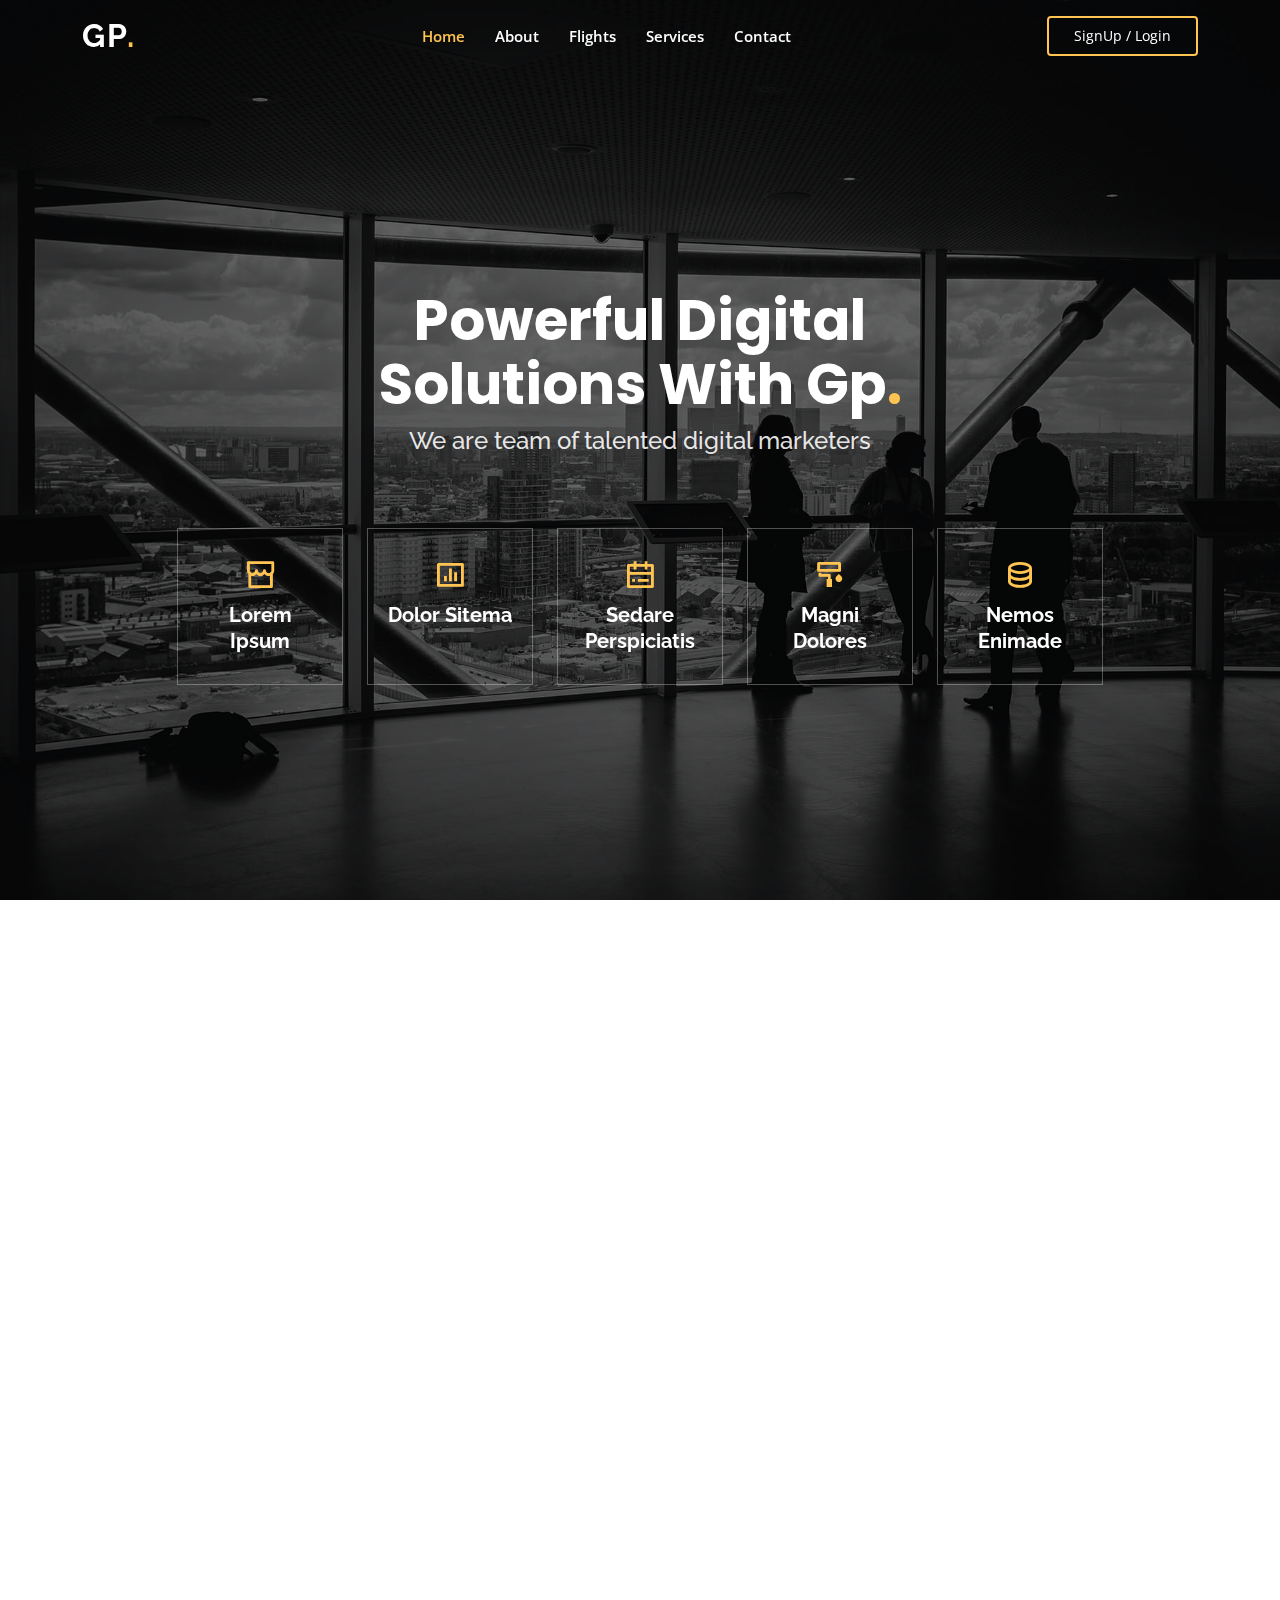
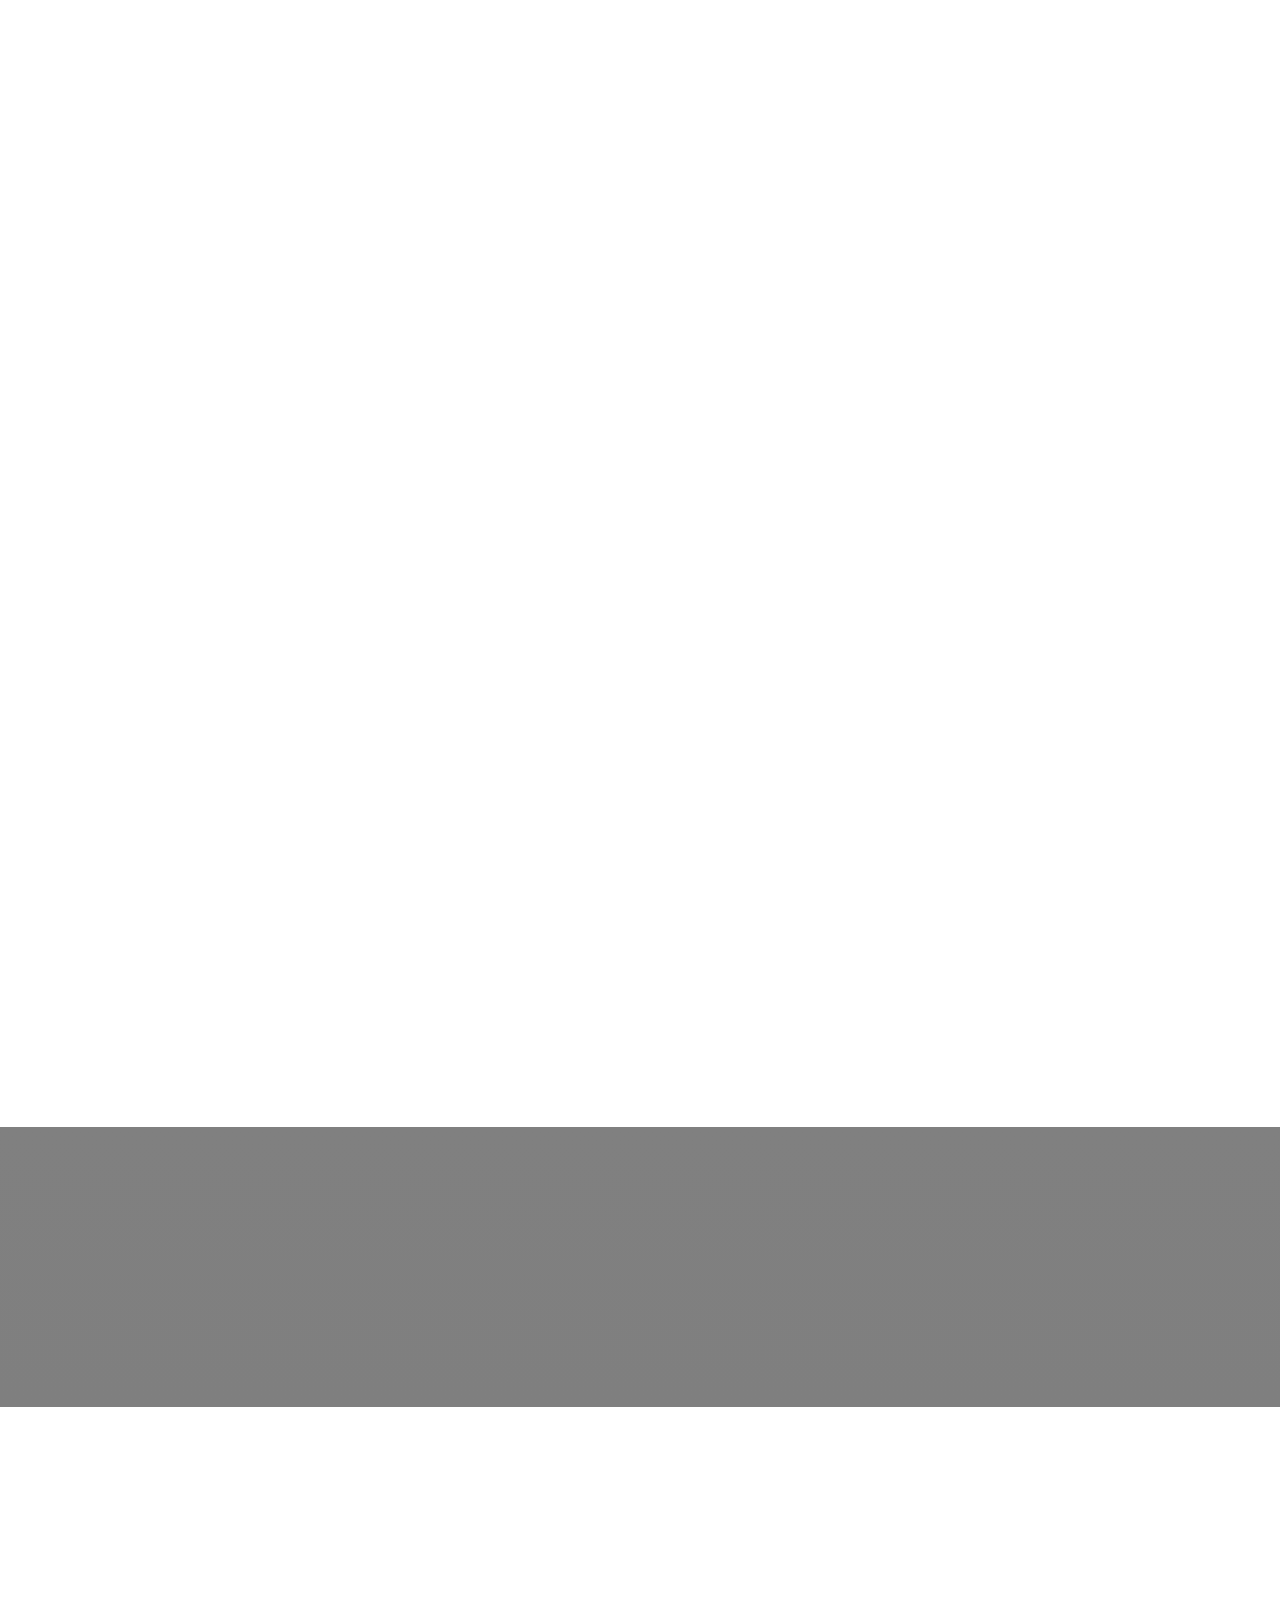
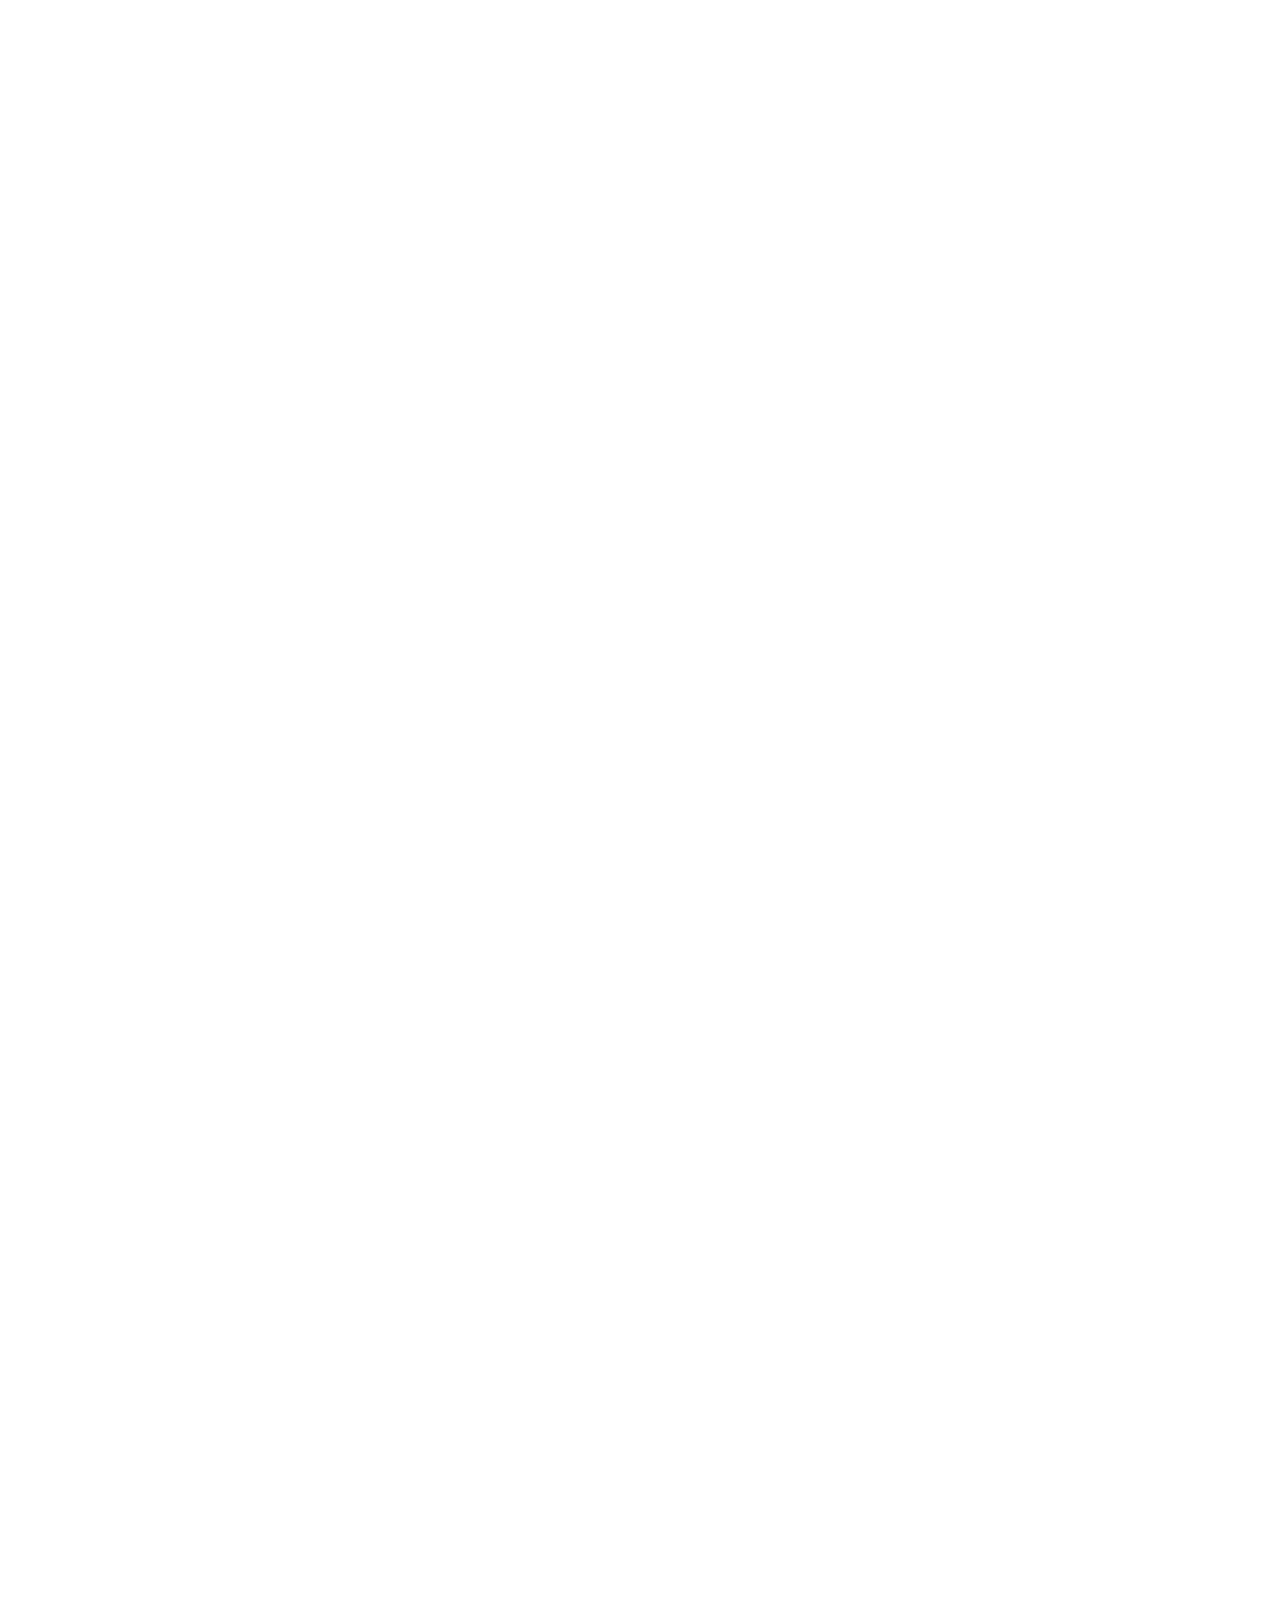
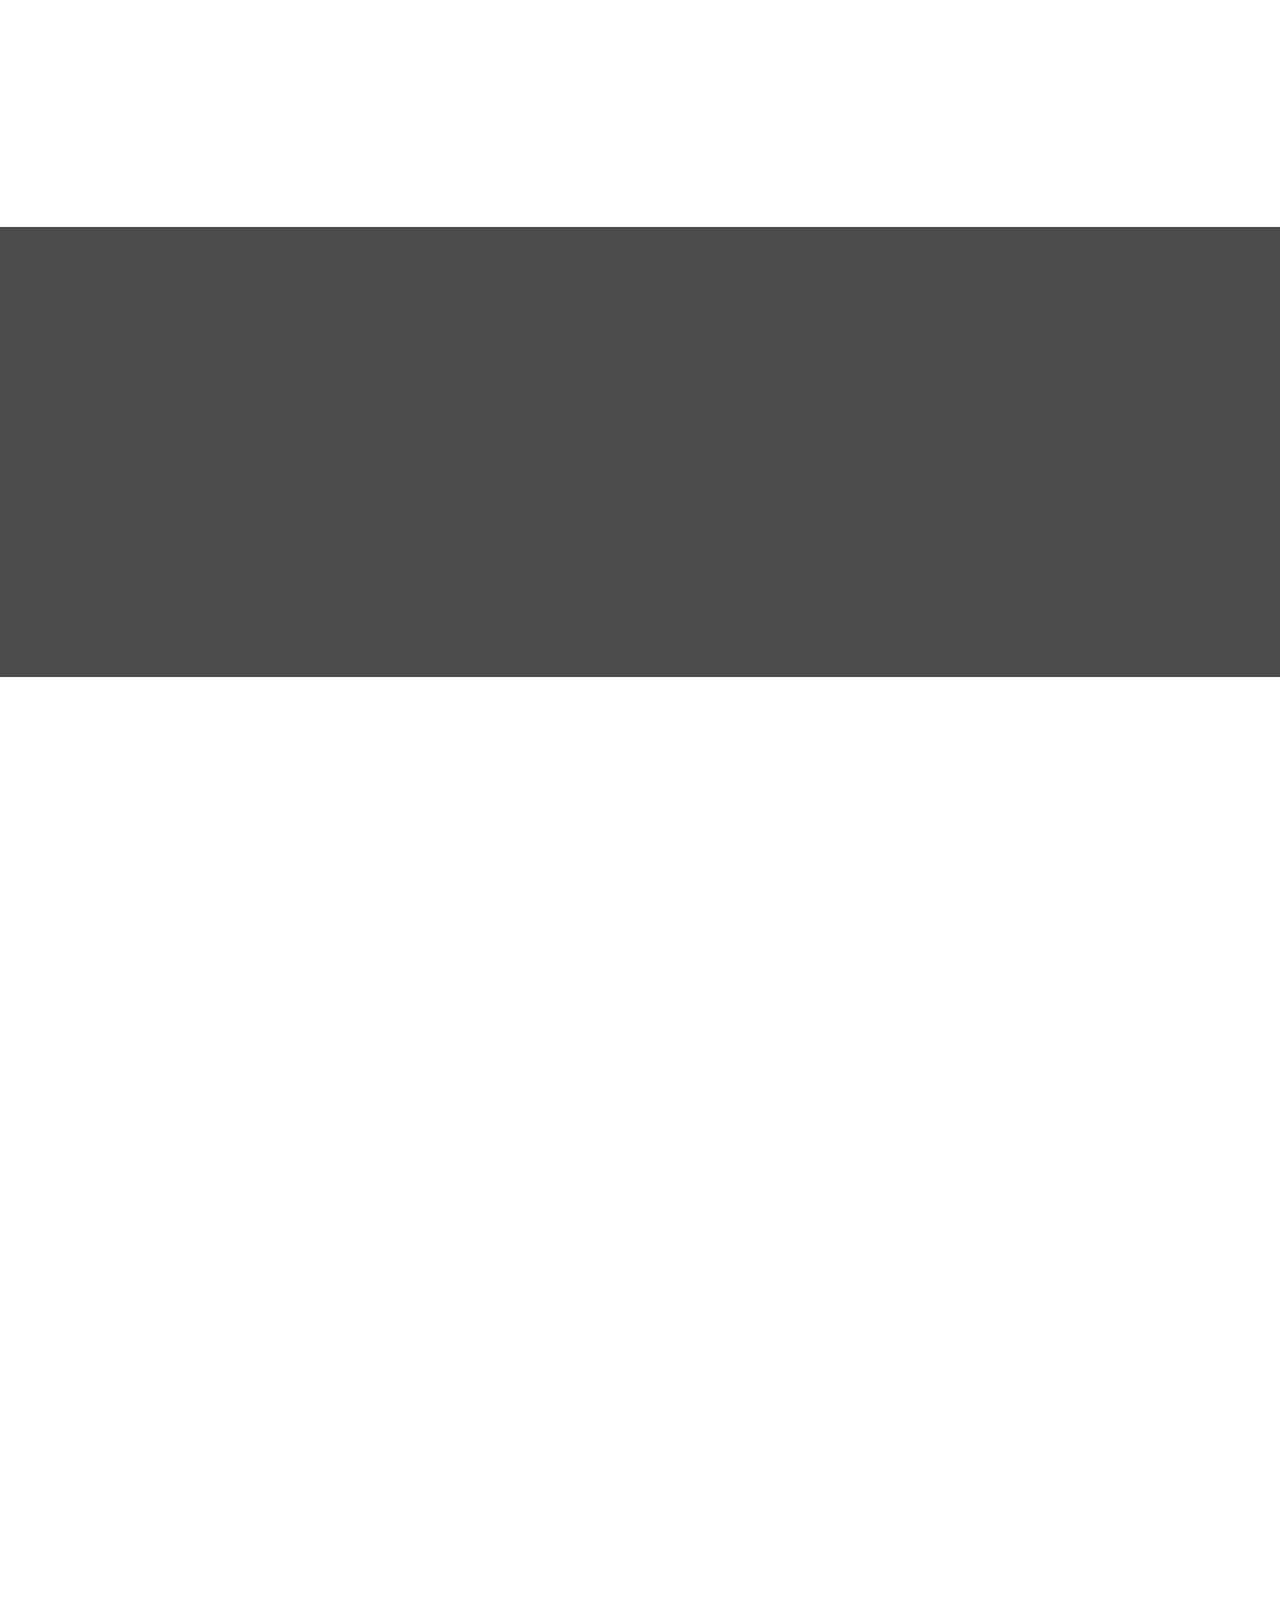
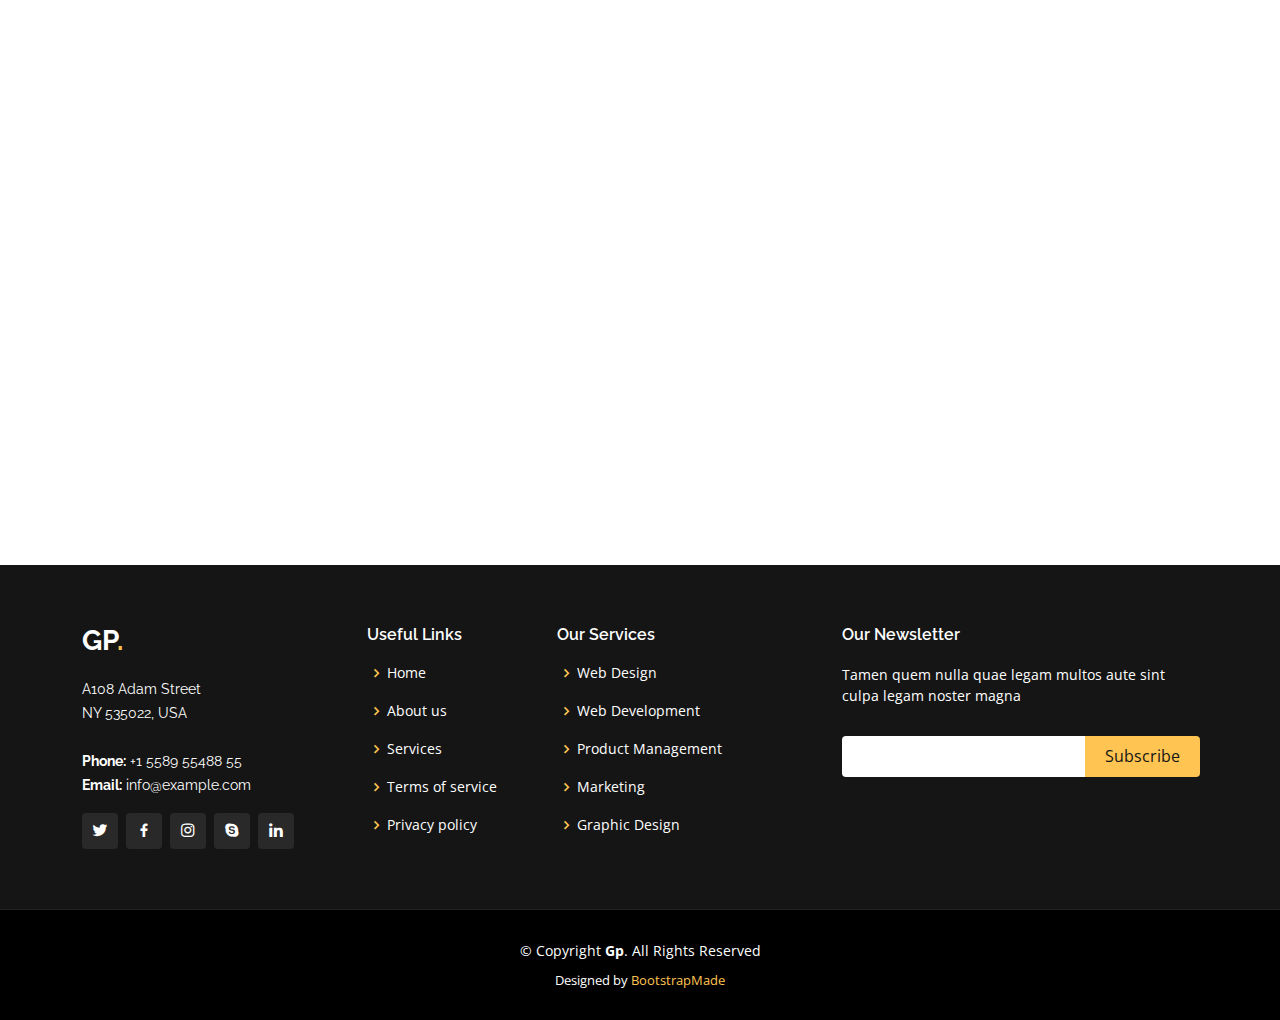
==== TemplateFly/Gp/index.html @ 51afa6b2 "TemplateFly is folder containing edited template plus signup and login with their css" ====
<!DOCTYPE html>
<html lang="en">

<head>
  <meta charset="utf-8">
  <meta content="width=device-width, initial-scale=1.0" name="viewport">

  <title>Gp Bootstrap Template - Index</title>
  <meta content="" name="description">
  <meta content="" name="keywords">

  <!-- Favicons -->
  <link href="assets/img/favicon.png" rel="icon">
  <link href="assets/img/apple-touch-icon.png" rel="apple-touch-icon">

  <!-- Google Fonts -->
  <link href="https://fonts.googleapis.com/css?family=Open+Sans:300,300i,400,400i,600,600i,700,700i|Raleway:300,300i,400,400i,500,500i,600,600i,700,700i|Poppins:300,300i,400,400i,500,500i,600,600i,700,700i" rel="stylesheet">

  <!-- Vendor CSS Files -->
  <link href="assets/vendor/aos/aos.css" rel="stylesheet">
  <link href="assets/vendor/bootstrap/css/bootstrap.min.css" rel="stylesheet">
  <link href="assets/vendor/bootstrap-icons/bootstrap-icons.css" rel="stylesheet">
  <link href="assets/vendor/boxicons/css/boxicons.min.css" rel="stylesheet">
  <link href="assets/vendor/glightbox/css/glightbox.min.css" rel="stylesheet">
  <link href="assets/vendor/remixicon/remixicon.css" rel="stylesheet">
  <link href="assets/vendor/swiper/swiper-bundle.min.css" rel="stylesheet">

  <!-- Template Main CSS File -->
  <link href="assets/css/style.css" rel="stylesheet">

  <!-- =======================================================
  * Template Name: Gp
  * Template URL: https://bootstrapmade.com/gp-free-multipurpose-html-bootstrap-template/
  * Updated: Mar 17 2024 with Bootstrap v5.3.3
  * Author: BootstrapMade.com
  * License: https://bootstrapmade.com/license/
  ======================================================== -->
</head>

<body>

  <!-- ======= Header ======= -->
  <header id="header" class="fixed-top ">
    <div class="container d-flex align-items-center justify-content-lg-between">

      <h1 class="logo me-auto me-lg-0"><a href="index.html">Gp<span>.</span></a></h1>
      <!-- Uncomment below if you prefer to use an image logo -->
      <!-- <a href="index.html" class="logo me-auto me-lg-0"><img src="assets/img/logo.png" alt="" class="img-fluid"></a>-->

      <nav id="navbar" class="navbar order-last order-lg-0">
        <ul>
          <li><a class="nav-link scrollto active" href="#hero">Home</a></li>
          <li><a class="nav-link scrollto" href="#about">About</a></li>
          <li><a class="nav-link scrollto " href="#portfolio">Flights</a></li>
          <!--fix portfolio->flight search-->
          <li><a class="nav-link scrollto" href="#services">Services</a></li>
          <li><a class="nav-link scrollto" href="#contact">Contact</a></li>
        </ul>
        <i class="bi bi-list mobile-nav-toggle"></i>
      </nav><!-- .navbar -->

      <a href="../login.html" class="get-started-btn scrollto">SignUp / Login</a>

    </div>
  </header><!-- End Header -->

  <!-- ======= Hero Section ======= -->
  <section id="hero" class="d-flex align-items-center justify-content-center">
    <div class="container" data-aos="fade-up">

      <div class="row justify-content-center" data-aos="fade-up" data-aos-delay="150">
        <div class="col-xl-6 col-lg-8">
          <h1>Powerful Digital Solutions With Gp<span>.</span></h1>
          <h2>We are team of talented digital marketers</h2>
        </div>
      </div>

      <div class="row gy-4 mt-5 justify-content-center" data-aos="zoom-in" data-aos-delay="250">
        <div class="col-xl-2 col-md-4">
          <div class="icon-box">
            <i class="ri-store-line"></i>
            <h3><a href="">Lorem Ipsum</a></h3>
          </div>
        </div>
        <div class="col-xl-2 col-md-4">
          <div class="icon-box">
            <i class="ri-bar-chart-box-line"></i>
            <h3><a href="">Dolor Sitema</a></h3>
          </div>
        </div>
        <div class="col-xl-2 col-md-4">
          <div class="icon-box">
            <i class="ri-calendar-todo-line"></i>
            <h3><a href="">Sedare Perspiciatis</a></h3>
          </div>
        </div>
        <div class="col-xl-2 col-md-4">
          <div class="icon-box">
            <i class="ri-paint-brush-line"></i>
            <h3><a href="">Magni Dolores</a></h3>
          </div>
        </div>
        <div class="col-xl-2 col-md-4">
          <div class="icon-box">
            <i class="ri-database-2-line"></i>
            <h3><a href="">Nemos Enimade</a></h3>
          </div>
        </div>
      </div>

    </div>
  </section><!-- End Hero -->

  <main id="main">

    <!-- ======= About Section ======= -->
    <section id="about" class="about">
      <div class="container" data-aos="fade-up">

        <div class="row">
          <div class="col-lg-6 order-1 order-lg-2" data-aos="fade-left" data-aos-delay="100">
            <img src="assets/img/about.jpg" class="img-fluid" alt="">
          </div>
          <div class="col-lg-6 pt-4 pt-lg-0 order-2 order-lg-1 content" data-aos="fade-right" data-aos-delay="100">
            <h3>Voluptatem dignissimos provident quasi corporis voluptates sit assumenda.</h3>
            <p class="fst-italic">
              Lorem ipsum dolor sit amet, consectetur adipiscing elit, sed do eiusmod tempor incididunt ut labore et dolore
              magna aliqua.
            </p>
            <ul>
              <li><i class="ri-check-double-line"></i> Ullamco laboris nisi ut aliquip ex ea commodo consequat.</li>
              <li><i class="ri-check-double-line"></i> Duis aute irure dolor in reprehenderit in voluptate velit.</li>
              <li><i class="ri-check-double-line"></i> Ullamco laboris nisi ut aliquip ex ea commodo consequat. Duis aute irure dolor in reprehenderit in voluptate trideta storacalaperda mastiro dolore eu fugiat nulla pariatur.</li>
            </ul>
            <p>
              Ullamco laboris nisi ut aliquip ex ea commodo consequat. Duis aute irure dolor in reprehenderit in voluptate
              velit esse cillum dolore eu fugiat nulla pariatur. Excepteur sint occaecat cupidatat non proident
            </p>
          </div>
        </div>

      </div>
    </section><!-- End About Section -->

    <!-- ======= Clients Section ======= -->
    <section id="clients" class="clients">
      <div class="container" data-aos="zoom-in">

        <div class="clients-slider swiper">
          <div class="swiper-wrapper align-items-center">
            <div class="swiper-slide"><img src="assets/img/clients/client-1.png" class="img-fluid" alt=""></div>
            <div class="swiper-slide"><img src="assets/img/clients/client-2.png" class="img-fluid" alt=""></div>
            <div class="swiper-slide"><img src="assets/img/clients/client-3.png" class="img-fluid" alt=""></div>
            <div class="swiper-slide"><img src="assets/img/clients/client-4.png" class="img-fluid" alt=""></div>
            <div class="swiper-slide"><img src="assets/img/clients/client-5.png" class="img-fluid" alt=""></div>
            <div class="swiper-slide"><img src="assets/img/clients/client-6.png" class="img-fluid" alt=""></div>
            <div class="swiper-slide"><img src="assets/img/clients/client-7.png" class="img-fluid" alt=""></div>
            <div class="swiper-slide"><img src="assets/img/clients/client-8.png" class="img-fluid" alt=""></div>
          </div>
          <div class="swiper-pagination"></div>
        </div>

      </div>
    </section><!-- End Clients Section -->

    <!-- ======= Features Section ======= -->
    <section id="features" class="features">
      <div class="container" data-aos="fade-up">

        <div class="row">
          <div class="image col-lg-6" style='background-image: url("assets/img/features.jpg");' data-aos="fade-right"></div>
          <div class="col-lg-6" data-aos="fade-left" data-aos-delay="100">
            <div class="icon-box mt-5 mt-lg-0" data-aos="zoom-in" data-aos-delay="150">
              <i class="bx bx-receipt"></i>
              <h4>Est labore ad</h4>
              <p>Consequuntur sunt aut quasi enim aliquam quae harum pariatur laboris nisi ut aliquip</p>
            </div>
            <div class="icon-box mt-5" data-aos="zoom-in" data-aos-delay="150">
              <i class="bx bx-cube-alt"></i>
              <h4>Harum esse qui</h4>
              <p>Excepteur sint occaecat cupidatat non proident, sunt in culpa qui officia deserunt</p>
            </div>
            <div class="icon-box mt-5" data-aos="zoom-in" data-aos-delay="150">
              <i class="bx bx-images"></i>
              <h4>Aut occaecati</h4>
              <p>Aut suscipit aut cum nemo deleniti aut omnis. Doloribus ut maiores omnis facere</p>
            </div>
            <div class="icon-box mt-5" data-aos="zoom-in" data-aos-delay="150">
              <i class="bx bx-shield"></i>
              <h4>Beatae veritatis</h4>
              <p>Expedita veritatis consequuntur nihil tempore laudantium vitae denat pacta</p>
            </div>
          </div>
        </div>

      </div>
    </section><!-- End Features Section -->

    <!-- ======= Services Section ======= -->
    <section id="services" class="services">
      <div class="container" data-aos="fade-up">

        <div class="section-title">
          <h2>Services</h2>
          <p>Check our Services</p>
        </div>

        <div class="row">
          <div class="col-lg-4 col-md-6 d-flex align-items-stretch" data-aos="zoom-in" data-aos-delay="100">
            <div class="icon-box">
              <div class="icon"><i class="bx bxl-dribbble"></i></div>
              <h4><a href="">Hotel</a></h4>
              <p>Voluptatum deleniti atque corrupti quos dolores et quas molestias excepturi</p>
            </div>
          </div>

          <div class="col-lg-4 col-md-6 d-flex align-items-stretch mt-4 mt-md-0" data-aos="zoom-in" data-aos-delay="200">
            <div class="icon-box">
              <div class="icon"><i class="bx bx-file"></i></div>
              <h4><a href="">Car Renting</a></h4>
              <p>Duis aute irure dolor in reprehenderit in voluptate velit esse cillum dolore</p>
            </div>
          </div>

          <div class="col-lg-4 col-md-6 d-flex align-items-stretch mt-4 mt-lg-0" data-aos="zoom-in" data-aos-delay="300">
            <div class="icon-box">
              <div class="icon"><i class="bx bx-tachometer"></i></div>
              <h4><a href="">Tourism</a></h4>
              <p>Excepteur sint occaecat cupidatat non proident, sunt in culpa qui officia</p>
            </div>
          </div>       

        </div>

      </div>
    </section><!-- End Services Section -->

    <!-- ======= Cta Section ======= -->
    <section id="cta" class="cta">
      <div class="container" data-aos="zoom-in">

        <div class="text-center">
          <h3>Call To Action</h3>
          <p> Duis aute irure dolor in reprehenderit in voluptate velit esse cillum dolore eu fugiat nulla pariatur. Excepteur sint occaecat cupidatat non proident, sunt in culpa qui officia deserunt mollit anim id est laborum.</p>
          <a class="cta-btn" href="#">Call To Action</a>
        </div>

      </div>
    </section><!-- End Cta Section -->

    <!-- ======= Portfolio Section ======= -->
    <section id="portfolio" class="portfolio">
      <div class="container" data-aos="fade-up">

        <div class="section-title">
          <h2>Portfolio</h2>
          <p>Check our Portfolio</p>
        </div>

        <div class="row" data-aos="fade-up" data-aos-delay="100">
          <div class="col-lg-12 d-flex justify-content-center">
            <ul id="portfolio-flters">
              <li data-filter="*" class="filter-active">All</li>
              <li data-filter=".filter-app">App</li>
              <li data-filter=".filter-card">Card</li>
              <li data-filter=".filter-web">Web</li>
            </ul>
          </div>
        </div>

        <div class="row portfolio-container" data-aos="fade-up" data-aos-delay="200">

          <div class="col-lg-4 col-md-6 portfolio-item filter-app">
            <div class="portfolio-wrap">
              <img src="assets/img/portfolio/portfolio-1.jpg" class="img-fluid" alt="">
              <div class="portfolio-info">
                <h4>App 1</h4>
                <p>App</p>
                <div class="portfolio-links">
                  <a href="assets/img/portfolio/portfolio-1.jpg" data-gallery="portfolioGallery" class="portfolio-lightbox" title="App 1"><i class="bx bx-plus"></i></a>
                  <a href="portfolio-details.html" title="More Details"><i class="bx bx-link"></i></a>
                </div>
              </div>
            </div>
          </div>

          <div class="col-lg-4 col-md-6 portfolio-item filter-web">
            <div class="portfolio-wrap">
              <img src="assets/img/portfolio/portfolio-2.jpg" class="img-fluid" alt="">
              <div class="portfolio-info">
                <h4>Web 3</h4>
                <p>Web</p>
                <div class="portfolio-links">
                  <a href="assets/img/portfolio/portfolio-2.jpg" data-gallery="portfolioGallery" class="portfolio-lightbox" title="Web 3"><i class="bx bx-plus"></i></a>
                  <a href="portfolio-details.html" title="More Details"><i class="bx bx-link"></i></a>
                </div>
              </div>
            </div>
          </div>

          <div class="col-lg-4 col-md-6 portfolio-item filter-app">
            <div class="portfolio-wrap">
              <img src="assets/img/portfolio/portfolio-3.jpg" class="img-fluid" alt="">
              <div class="portfolio-info">
                <h4>App 2</h4>
                <p>App</p>
                <div class="portfolio-links">
                  <a href="assets/img/portfolio/portfolio-3.jpg" data-gallery="portfolioGallery" class="portfolio-lightbox" title="App 2"><i class="bx bx-plus"></i></a>
                  <a href="portfolio-details.html" title="More Details"><i class="bx bx-link"></i></a>
                </div>
              </div>
            </div>
          </div>

          <div class="col-lg-4 col-md-6 portfolio-item filter-card">
            <div class="portfolio-wrap">
              <img src="assets/img/portfolio/portfolio-4.jpg" class="img-fluid" alt="">
              <div class="portfolio-info">
                <h4>Card 2</h4>
                <p>Card</p>
                <div class="portfolio-links">
                  <a href="assets/img/portfolio/portfolio-4.jpg" data-gallery="portfolioGallery" class="portfolio-lightbox" title="Card 2"><i class="bx bx-plus"></i></a>
                  <a href="portfolio-details.html" title="More Details"><i class="bx bx-link"></i></a>
                </div>
              </div>
            </div>
          </div>

          <div class="col-lg-4 col-md-6 portfolio-item filter-web">
            <div class="portfolio-wrap">
              <img src="assets/img/portfolio/portfolio-5.jpg" class="img-fluid" alt="">
              <div class="portfolio-info">
                <h4>Web 2</h4>
                <p>Web</p>
                <div class="portfolio-links">
                  <a href="assets/img/portfolio/portfolio-5.jpg" data-gallery="portfolioGallery" class="portfolio-lightbox" title="Web 2"><i class="bx bx-plus"></i></a>
                  <a href="portfolio-details.html" title="More Details"><i class="bx bx-link"></i></a>
                </div>
              </div>
            </div>
          </div>

          <div class="col-lg-4 col-md-6 portfolio-item filter-app">
            <div class="portfolio-wrap">
              <img src="assets/img/portfolio/portfolio-6.jpg" class="img-fluid" alt="">
              <div class="portfolio-info">
                <h4>App 3</h4>
                <p>App</p>
                <div class="portfolio-links">
                  <a href="assets/img/portfolio/portfolio-6.jpg" data-gallery="portfolioGallery" class="portfolio-lightbox" title="App 3"><i class="bx bx-plus"></i></a>
                  <a href="portfolio-details.html" title="More Details"><i class="bx bx-link"></i></a>
                </div>
              </div>
            </div>
          </div>

          <div class="col-lg-4 col-md-6 portfolio-item filter-card">
            <div class="portfolio-wrap">
              <img src="assets/img/portfolio/portfolio-7.jpg" class="img-fluid" alt="">
              <div class="portfolio-info">
                <h4>Card 1</h4>
                <p>Card</p>
                <div class="portfolio-links">
                  <a href="assets/img/portfolio/portfolio-7.jpg" data-gallery="portfolioGallery" class="portfolio-lightbox" title="Card 1"><i class="bx bx-plus"></i></a>
                  <a href="portfolio-details.html" title="More Details"><i class="bx bx-link"></i></a>
                </div>
              </div>
            </div>
          </div>

          <div class="col-lg-4 col-md-6 portfolio-item filter-card">
            <div class="portfolio-wrap">
              <img src="assets/img/portfolio/portfolio-8.jpg" class="img-fluid" alt="">
              <div class="portfolio-info">
                <h4>Card 3</h4>
                <p>Card</p>
                <div class="portfolio-links">
                  <a href="assets/img/portfolio/portfolio-8.jpg" data-gallery="portfolioGallery" class="portfolio-lightbox" title="Card 3"><i class="bx bx-plus"></i></a>
                  <a href="portfolio-details.html" title="More Details"><i class="bx bx-link"></i></a>
                </div>
              </div>
            </div>
          </div>

          <div class="col-lg-4 col-md-6 portfolio-item filter-web">
            <div class="portfolio-wrap">
              <img src="assets/img/portfolio/portfolio-9.jpg" class="img-fluid" alt="">
              <div class="portfolio-info">
                <h4>Web 3</h4>
                <p>Web</p>
                <div class="portfolio-links">
                  <a href="assets/img/portfolio/portfolio-9.jpg" data-gallery="portfolioGallery" class="portfolio-lightbox" title="Web 3"><i class="bx bx-plus"></i></a>
                  <a href="portfolio-details.html" title="More Details"><i class="bx bx-link"></i></a>
                </div>
              </div>
            </div>
          </div>

        </div>

      </div>
    </section><!-- End Portfolio Section -->

    <!-- ======= Counts Section ======= -->
    <section id="counts" class="counts">
      <div class="container" data-aos="fade-up">

        <div class="row no-gutters">
          <div class="image col-xl-5 d-flex align-items-stretch justify-content-center justify-content-lg-start" data-aos="fade-right" data-aos-delay="100"></div>
          <div class="col-xl-7 ps-4 ps-lg-5 pe-4 pe-lg-1 d-flex align-items-stretch" data-aos="fade-left" data-aos-delay="100">
            <div class="content d-flex flex-column justify-content-center">
              <h3>Voluptatem dignissimos provident quasi</h3>
              <p>
                Lorem ipsum dolor sit amet, consectetur adipiscing elit, sed do eiusmod tempor incididunt ut labore et dolore magna aliqua. Duis aute irure dolor in reprehenderit
              </p>
              <div class="row">
                <div class="col-md-6 d-md-flex align-items-md-stretch">
                  <div class="count-box">
                    <i class="bi bi-emoji-smile"></i>
                    <span data-purecounter-start="0" data-purecounter-end="65" data-purecounter-duration="2" class="purecounter"></span>
                    <p><strong>Happy Clients</strong> consequuntur voluptas nostrum aliquid ipsam architecto ut.</p>
                  </div>
                </div>

                <div class="col-md-6 d-md-flex align-items-md-stretch">
                  <div class="count-box">
                    <i class="bi bi-journal-richtext"></i>
                    <span data-purecounter-start="0" data-purecounter-end="85" data-purecounter-duration="2" class="purecounter"></span>
                    <p><strong>Projects</strong> adipisci atque cum quia aspernatur totam laudantium et quia dere tan</p>
                  </div>
                </div>

                <div class="col-md-6 d-md-flex align-items-md-stretch">
                  <div class="count-box">
                    <i class="bi bi-clock"></i>
                    <span data-purecounter-start="0" data-purecounter-end="35" data-purecounter-duration="4" class="purecounter"></span>
                    <p><strong>Years of experience</strong> aut commodi quaerat modi aliquam nam ducimus aut voluptate non vel</p>
                  </div>
                </div>

                <div class="col-md-6 d-md-flex align-items-md-stretch">
                  <div class="count-box">
                    <i class="bi bi-award"></i>
                    <span data-purecounter-start="0" data-purecounter-end="20" data-purecounter-duration="4" class="purecounter"></span>
                    <p><strong>Awards</strong> rerum asperiores dolor alias quo reprehenderit eum et nemo pad der</p>
                  </div>
                </div>
              </div>
            </div><!-- End .content-->
          </div>
        </div>

      </div>
    </section><!-- End Counts Section -->

    <!-- ======= Testimonials Section ======= -->
    <section id="testimonials" class="testimonials">
      <div class="container" data-aos="zoom-in">

        <div class="testimonials-slider swiper" data-aos="fade-up" data-aos-delay="100">
          <div class="swiper-wrapper">

            <div class="swiper-slide">
              <div class="testimonial-item">
                <img src="assets/img/testimonials/testimonials-1.jpg" class="testimonial-img" alt="">
                <h3>Saul Goodman</h3>
                <h4>Ceo &amp; Founder</h4>
                <p>
                  <i class="bx bxs-quote-alt-left quote-icon-left"></i>
                  Proin iaculis purus consequat sem cure digni ssim donec porttitora entum suscipit rhoncus. Accusantium quam, ultricies eget id, aliquam eget nibh et. Maecen aliquam, risus at semper.
                  <i class="bx bxs-quote-alt-right quote-icon-right"></i>
                </p>
              </div>
            </div><!-- End testimonial item -->

            <div class="swiper-slide">
              <div class="testimonial-item">
                <img src="assets/img/testimonials/testimonials-2.jpg" class="testimonial-img" alt="">
                <h3>Sara Wilsson</h3>
                <h4>Designer</h4>
                <p>
                  <i class="bx bxs-quote-alt-left quote-icon-left"></i>
                  Export tempor illum tamen malis malis eram quae irure esse labore quem cillum quid cillum eram malis quorum velit fore eram velit sunt aliqua noster fugiat irure amet legam anim culpa.
                  <i class="bx bxs-quote-alt-right quote-icon-right"></i>
                </p>
              </div>
            </div><!-- End testimonial item -->

            <div class="swiper-slide">
              <div class="testimonial-item">
                <img src="assets/img/testimonials/testimonials-3.jpg" class="testimonial-img" alt="">
                <h3>Jena Karlis</h3>
                <h4>Store Owner</h4>
                <p>
                  <i class="bx bxs-quote-alt-left quote-icon-left"></i>
                  Enim nisi quem export duis labore cillum quae magna enim sint quorum nulla quem veniam duis minim tempor labore quem eram duis noster aute amet eram fore quis sint minim.
                  <i class="bx bxs-quote-alt-right quote-icon-right"></i>
                </p>
              </div>
            </div><!-- End testimonial item -->

            <div class="swiper-slide">
              <div class="testimonial-item">
                <img src="assets/img/testimonials/testimonials-4.jpg" class="testimonial-img" alt="">
                <h3>Matt Brandon</h3>
                <h4>Freelancer</h4>
                <p>
                  <i class="bx bxs-quote-alt-left quote-icon-left"></i>
                  Fugiat enim eram quae cillum dolore dolor amet nulla culpa multos export minim fugiat minim velit minim dolor enim duis veniam ipsum anim magna sunt elit fore quem dolore labore illum veniam.
                  <i class="bx bxs-quote-alt-right quote-icon-right"></i>
                </p>
              </div>
            </div><!-- End testimonial item -->

            <div class="swiper-slide">
              <div class="testimonial-item">
                <img src="assets/img/testimonials/testimonials-5.jpg" class="testimonial-img" alt="">
                <h3>John Larson</h3>
                <h4>Entrepreneur</h4>
                <p>
                  <i class="bx bxs-quote-alt-left quote-icon-left"></i>
                  Quis quorum aliqua sint quem legam fore sunt eram irure aliqua veniam tempor noster veniam enim culpa labore duis sunt culpa nulla illum cillum fugiat legam esse veniam culpa fore nisi cillum quid.
                  <i class="bx bxs-quote-alt-right quote-icon-right"></i>
                </p>
              </div>
            </div><!-- End testimonial item -->
          </div>
          <div class="swiper-pagination"></div>
        </div>

      </div>
    </section><!-- End Testimonials Section -->

    <!-- ======= Team Section ======= -->
    <section id="team" class="team">
      <div class="container" data-aos="fade-up">

        <div class="section-title">
          <h2>Team</h2>
          <p>Check our Team</p>
        </div>

        <div class="row">

          <div class="col-lg-3 col-md-6 d-flex align-items-stretch">
            <div class="member" data-aos="fade-up" data-aos-delay="100">
              <div class="member-img">
                <img src="assets/img/team/team-1.jpg" class="img-fluid" alt="">
                <div class="social">
                  <a href=""><i class="bi bi-twitter"></i></a>
                  <a href=""><i class="bi bi-facebook"></i></a>
                  <a href=""><i class="bi bi-instagram"></i></a>
                  <a href=""><i class="bi bi-linkedin"></i></a>
                </div>
              </div>
              <div class="member-info">
                <h4>Walter White</h4>
                <span>Chief Executive Officer</span>
              </div>
            </div>
          </div>

          <div class="col-lg-3 col-md-6 d-flex align-items-stretch">
            <div class="member" data-aos="fade-up" data-aos-delay="200">
              <div class="member-img">
                <img src="assets/img/team/team-2.jpg" class="img-fluid" alt="">
                <div class="social">
                  <a href=""><i class="bi bi-twitter"></i></a>
                  <a href=""><i class="bi bi-facebook"></i></a>
                  <a href=""><i class="bi bi-instagram"></i></a>
                  <a href=""><i class="bi bi-linkedin"></i></a>
                </div>
              </div>
              <div class="member-info">
                <h4>Sarah Jhonson</h4>
                <span>Product Manager</span>
              </div>
            </div>
          </div>

          <div class="col-lg-3 col-md-6 d-flex align-items-stretch">
            <div class="member" data-aos="fade-up" data-aos-delay="300">
              <div class="member-img">
                <img src="assets/img/team/team-3.jpg" class="img-fluid" alt="">
                <div class="social">
                  <a href=""><i class="bi bi-twitter"></i></a>
                  <a href=""><i class="bi bi-facebook"></i></a>
                  <a href=""><i class="bi bi-instagram"></i></a>
                  <a href=""><i class="bi bi-linkedin"></i></a>
                </div>
              </div>
              <div class="member-info">
                <h4>William Anderson</h4>
                <span>CTO</span>
              </div>
            </div>
          </div>

          <div class="col-lg-3 col-md-6 d-flex align-items-stretch">
            <div class="member" data-aos="fade-up" data-aos-delay="400">
              <div class="member-img">
                <img src="assets/img/team/team-4.jpg" class="img-fluid" alt="">
                <div class="social">
                  <a href=""><i class="bi bi-twitter"></i></a>
                  <a href=""><i class="bi bi-facebook"></i></a>
                  <a href=""><i class="bi bi-instagram"></i></a>
                  <a href=""><i class="bi bi-linkedin"></i></a>
                </div>
              </div>
              <div class="member-info">
                <h4>Amanda Jepson</h4>
                <span>Accountant</span>
              </div>
            </div>
          </div>

        </div>

      </div>
    </section><!-- End Team Section -->

    <!-- ======= Contact Section ======= -->
    <section id="contact" class="contact">
      <div class="container" data-aos="fade-up">

        <div class="section-title">
          <h2>Contact</h2>
          <p>Contact Us</p>
        </div>

        <div>
          <iframe style="border:0; width: 100%; height: 270px;" src="https://www.google.com/maps/embed?pb=!1m14!1m8!1m3!1d12097.433213460943!2d-74.0062269!3d40.7101282!3m2!1i1024!2i768!4f13.1!3m3!1m2!1s0x0%3A0xb89d1fe6bc499443!2sDowntown+Conference+Center!5e0!3m2!1smk!2sbg!4v1539943755621" frameborder="0" allowfullscreen></iframe>
        </div>

        <div class="row mt-5">

          <div class="col-lg-4">
            <div class="info">
              <div class="address">
                <i class="bi bi-geo-alt"></i>
                <h4>Location:</h4>
                <p>A108 Adam Street, New York, NY 535022</p>
              </div>

              <div class="email">
                <i class="bi bi-envelope"></i>
                <h4>Email:</h4>
                <p>info@example.com</p>
              </div>

              <div class="phone">
                <i class="bi bi-phone"></i>
                <h4>Call:</h4>
                <p>+1 5589 55488 55s</p>
              </div>

            </div>

          </div>

          <div class="col-lg-8 mt-5 mt-lg-0">

            <form action="forms/contact.php" method="post" role="form" class="php-email-form">
              <div class="row">
                <div class="col-md-6 form-group">
                  <input type="text" name="name" class="form-control" id="name" placeholder="Your Name" required>
                </div>
                <div class="col-md-6 form-group mt-3 mt-md-0">
                  <input type="email" class="form-control" name="email" id="email" placeholder="Your Email" required>
                </div>
              </div>
              <div class="form-group mt-3">
                <input type="text" class="form-control" name="subject" id="subject" placeholder="Subject" required>
              </div>
              <div class="form-group mt-3">
                <textarea class="form-control" name="message" rows="5" placeholder="Message" required></textarea>
              </div>
              <div class="my-3">
                <div class="loading">Loading</div>
                <div class="error-message"></div>
                <div class="sent-message">Your message has been sent. Thank you!</div>
              </div>
              <div class="text-center"><button type="submit">Send Message</button></div>
            </form>

          </div>

        </div>

      </div>
    </section><!-- End Contact Section -->

  </main><!-- End #main -->

  <!-- ======= Footer ======= -->
  <footer id="footer">
    <div class="footer-top">
      <div class="container">
        <div class="row">

          <div class="col-lg-3 col-md-6">
            <div class="footer-info">
              <h3>Gp<span>.</span></h3>
              <p>
                A108 Adam Street <br>
                NY 535022, USA<br><br>
                <strong>Phone:</strong> +1 5589 55488 55<br>
                <strong>Email:</strong> info@example.com<br>
              </p>
              <div class="social-links mt-3">
                <a href="#" class="twitter"><i class="bx bxl-twitter"></i></a>
                <a href="#" class="facebook"><i class="bx bxl-facebook"></i></a>
                <a href="#" class="instagram"><i class="bx bxl-instagram"></i></a>
                <a href="#" class="google-plus"><i class="bx bxl-skype"></i></a>
                <a href="#" class="linkedin"><i class="bx bxl-linkedin"></i></a>
              </div>
            </div>
          </div>

          <div class="col-lg-2 col-md-6 footer-links">
            <h4>Useful Links</h4>
            <ul>
              <li><i class="bx bx-chevron-right"></i> <a href="#">Home</a></li>
              <li><i class="bx bx-chevron-right"></i> <a href="#">About us</a></li>
              <li><i class="bx bx-chevron-right"></i> <a href="#">Services</a></li>
              <li><i class="bx bx-chevron-right"></i> <a href="#">Terms of service</a></li>
              <li><i class="bx bx-chevron-right"></i> <a href="#">Privacy policy</a></li>
            </ul>
          </div>

          <div class="col-lg-3 col-md-6 footer-links">
            <h4>Our Services</h4>
            <ul>
              <li><i class="bx bx-chevron-right"></i> <a href="#">Web Design</a></li>
              <li><i class="bx bx-chevron-right"></i> <a href="#">Web Development</a></li>
              <li><i class="bx bx-chevron-right"></i> <a href="#">Product Management</a></li>
              <li><i class="bx bx-chevron-right"></i> <a href="#">Marketing</a></li>
              <li><i class="bx bx-chevron-right"></i> <a href="#">Graphic Design</a></li>
            </ul>
          </div>

          <div class="col-lg-4 col-md-6 footer-newsletter">
            <h4>Our Newsletter</h4>
            <p>Tamen quem nulla quae legam multos aute sint culpa legam noster magna</p>
            <form action="" method="post">
              <input type="email" name="email"><input type="submit" value="Subscribe">
            </form>

          </div>

        </div>
      </div>
    </div>

    <div class="container">
      <div class="copyright">
        &copy; Copyright <strong><span>Gp</span></strong>. All Rights Reserved
      </div>
      <div class="credits">
        <!-- All the links in the footer should remain intact. -->
        <!-- You can delete the links only if you purchased the pro version. -->
        <!-- Licensing information: https://bootstrapmade.com/license/ -->
        <!-- Purchase the pro version with working PHP/AJAX contact form: https://bootstrapmade.com/gp-free-multipurpose-html-bootstrap-template/ -->
        Designed by <a href="https://bootstrapmade.com/">BootstrapMade</a>
      </div>
    </div>
  </footer><!-- End Footer -->

  <div id="preloader"></div>
  <a href="#" class="back-to-top d-flex align-items-center justify-content-center"><i class="bi bi-arrow-up-short"></i></a>

  <!-- Vendor JS Files -->
  <script src="assets/vendor/purecounter/purecounter_vanilla.js"></script>
  <script src="assets/vendor/aos/aos.js"></script>
  <script src="assets/vendor/bootstrap/js/bootstrap.bundle.min.js"></script>
  <script src="assets/vendor/glightbox/js/glightbox.min.js"></script>
  <script src="assets/vendor/isotope-layout/isotope.pkgd.min.js"></script>
  <script src="assets/vendor/swiper/swiper-bundle.min.js"></script>
  <script src="assets/vendor/php-email-form/validate.js"></script>

  <!-- Template Main JS File -->
  <script src="assets/js/main.js"></script>

</body>

</html>
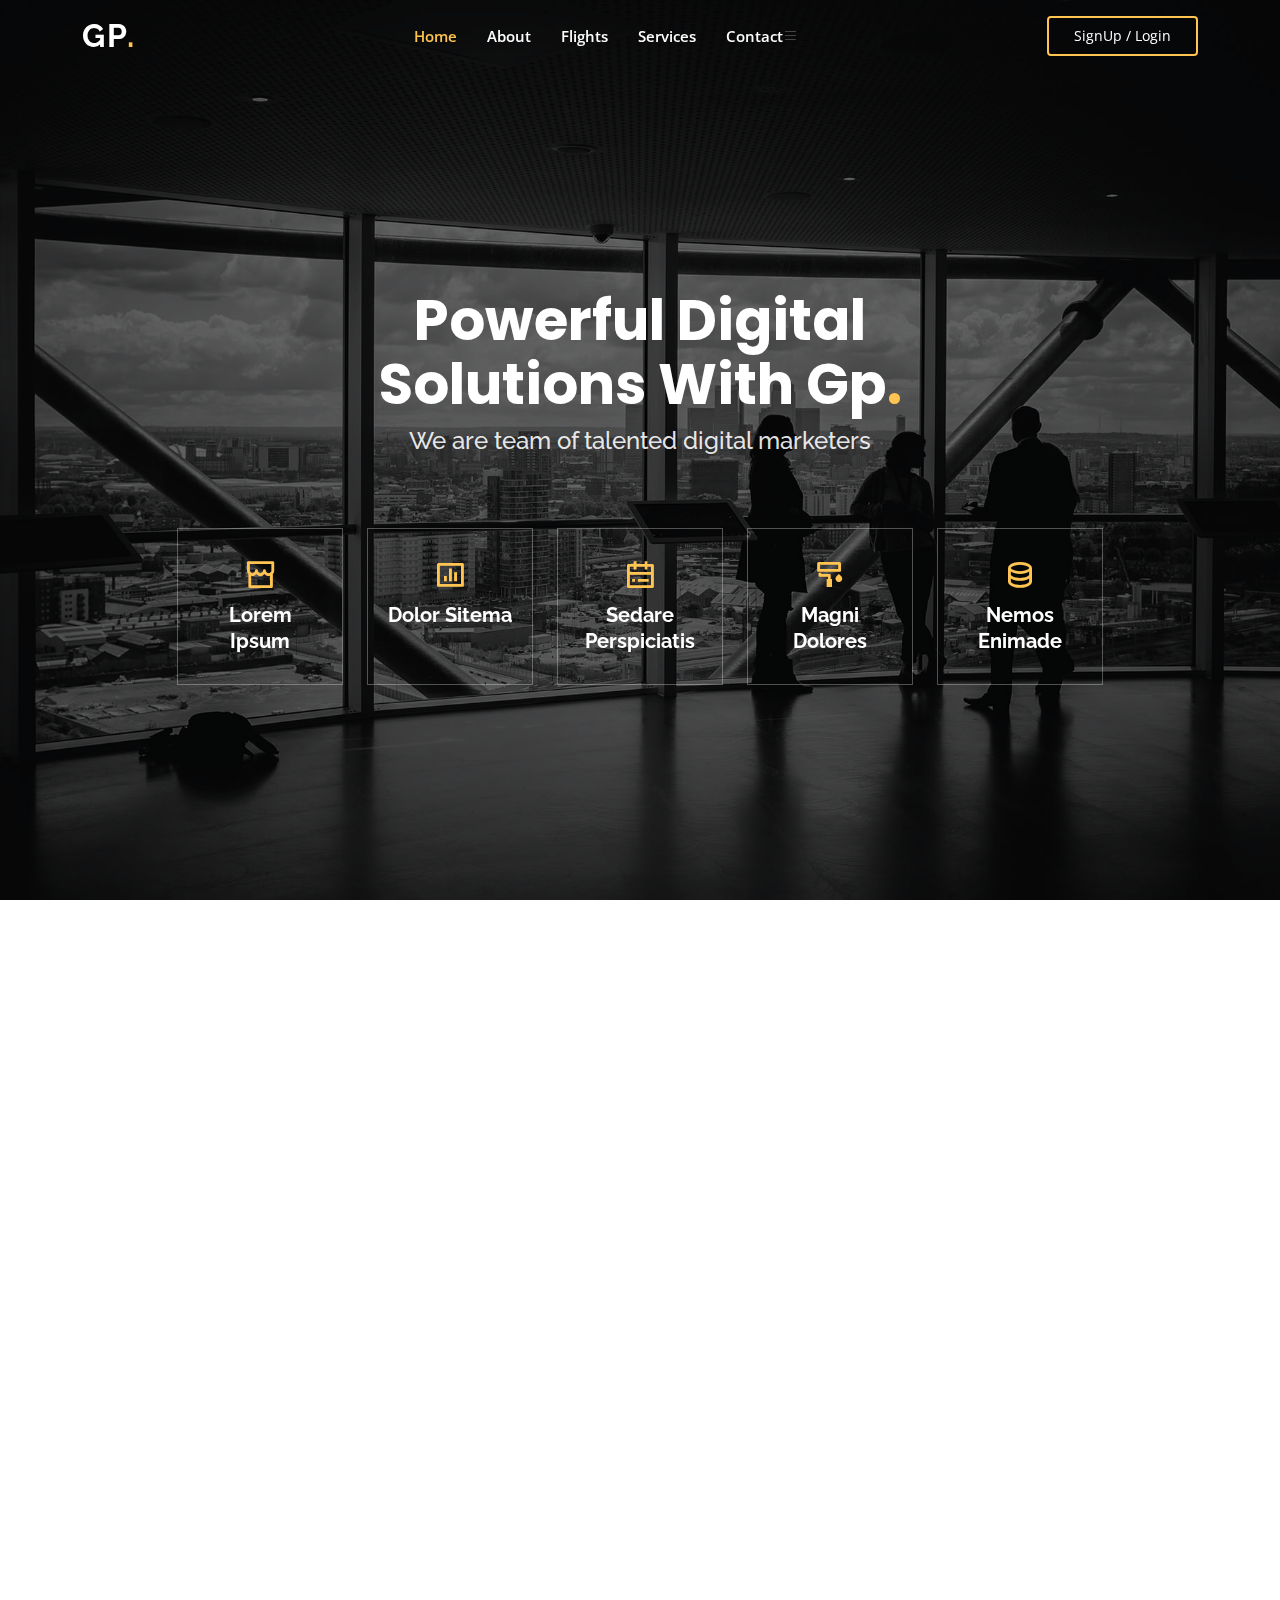
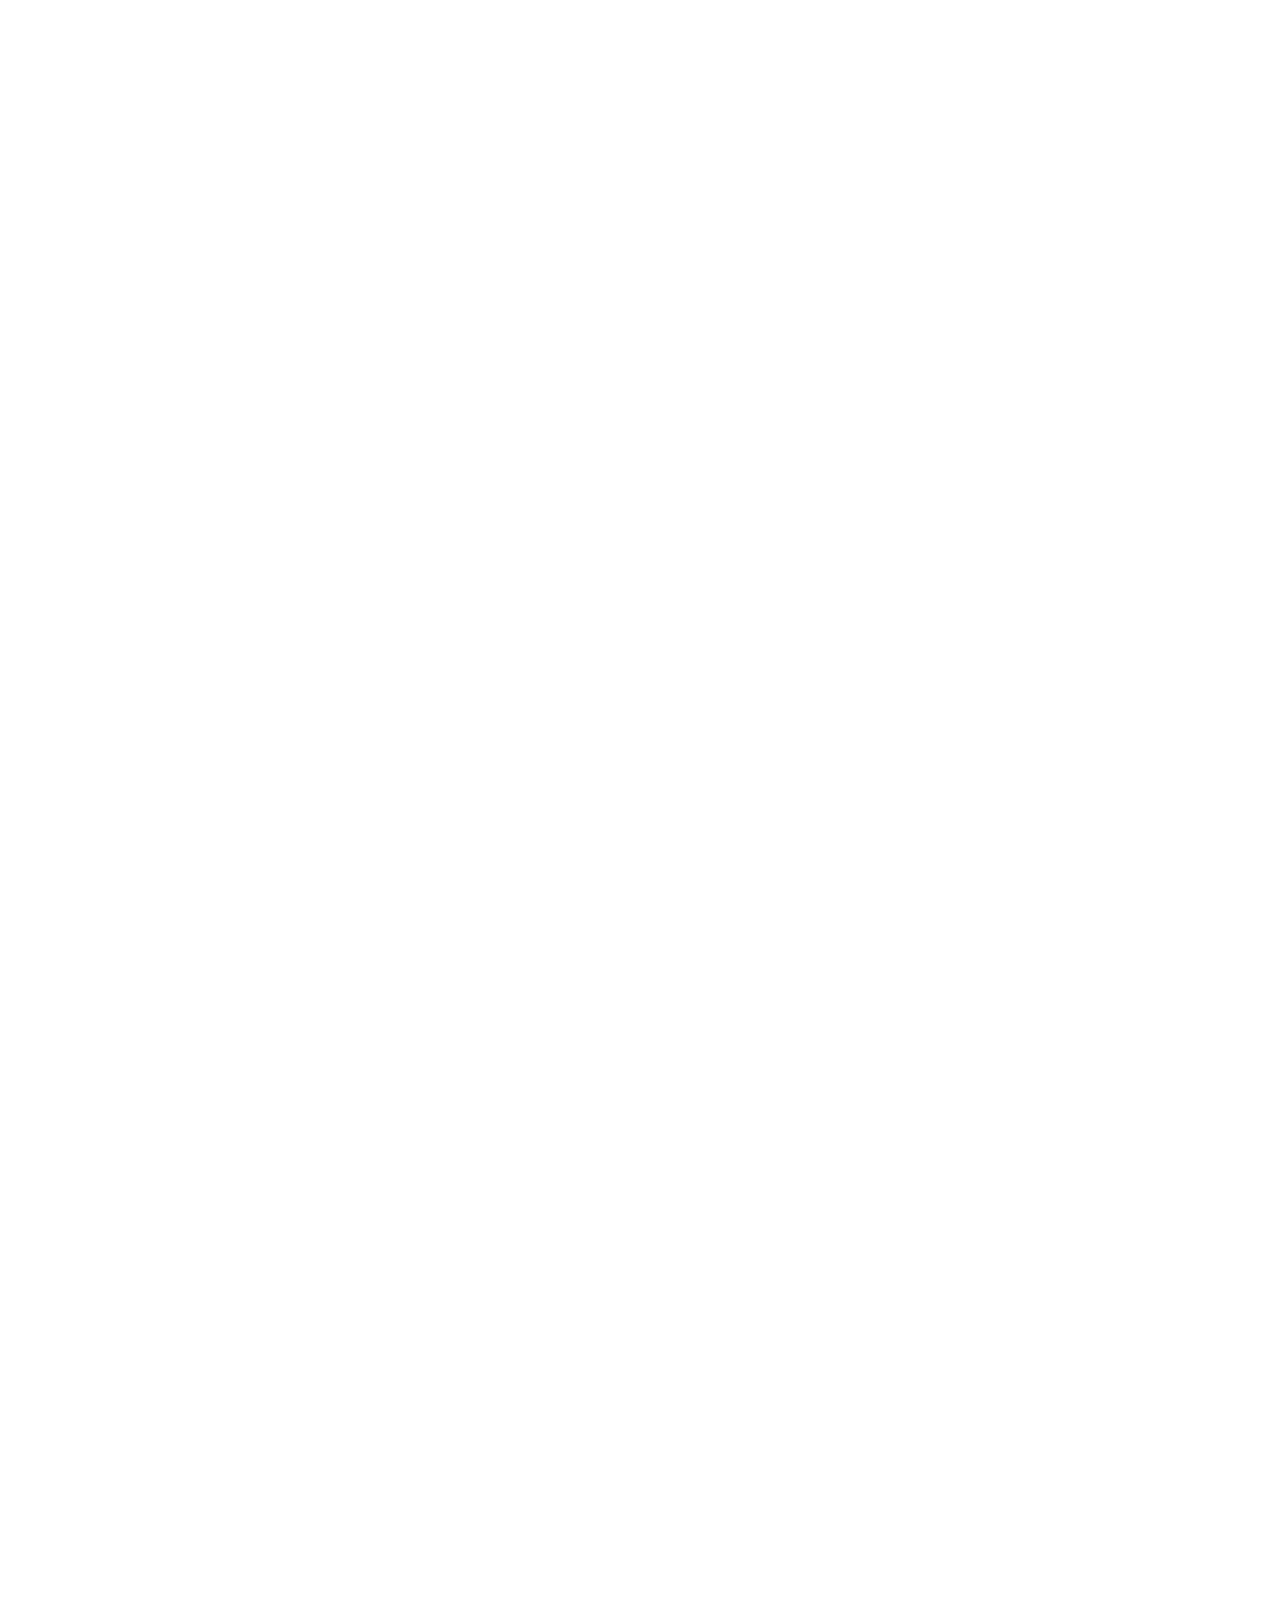
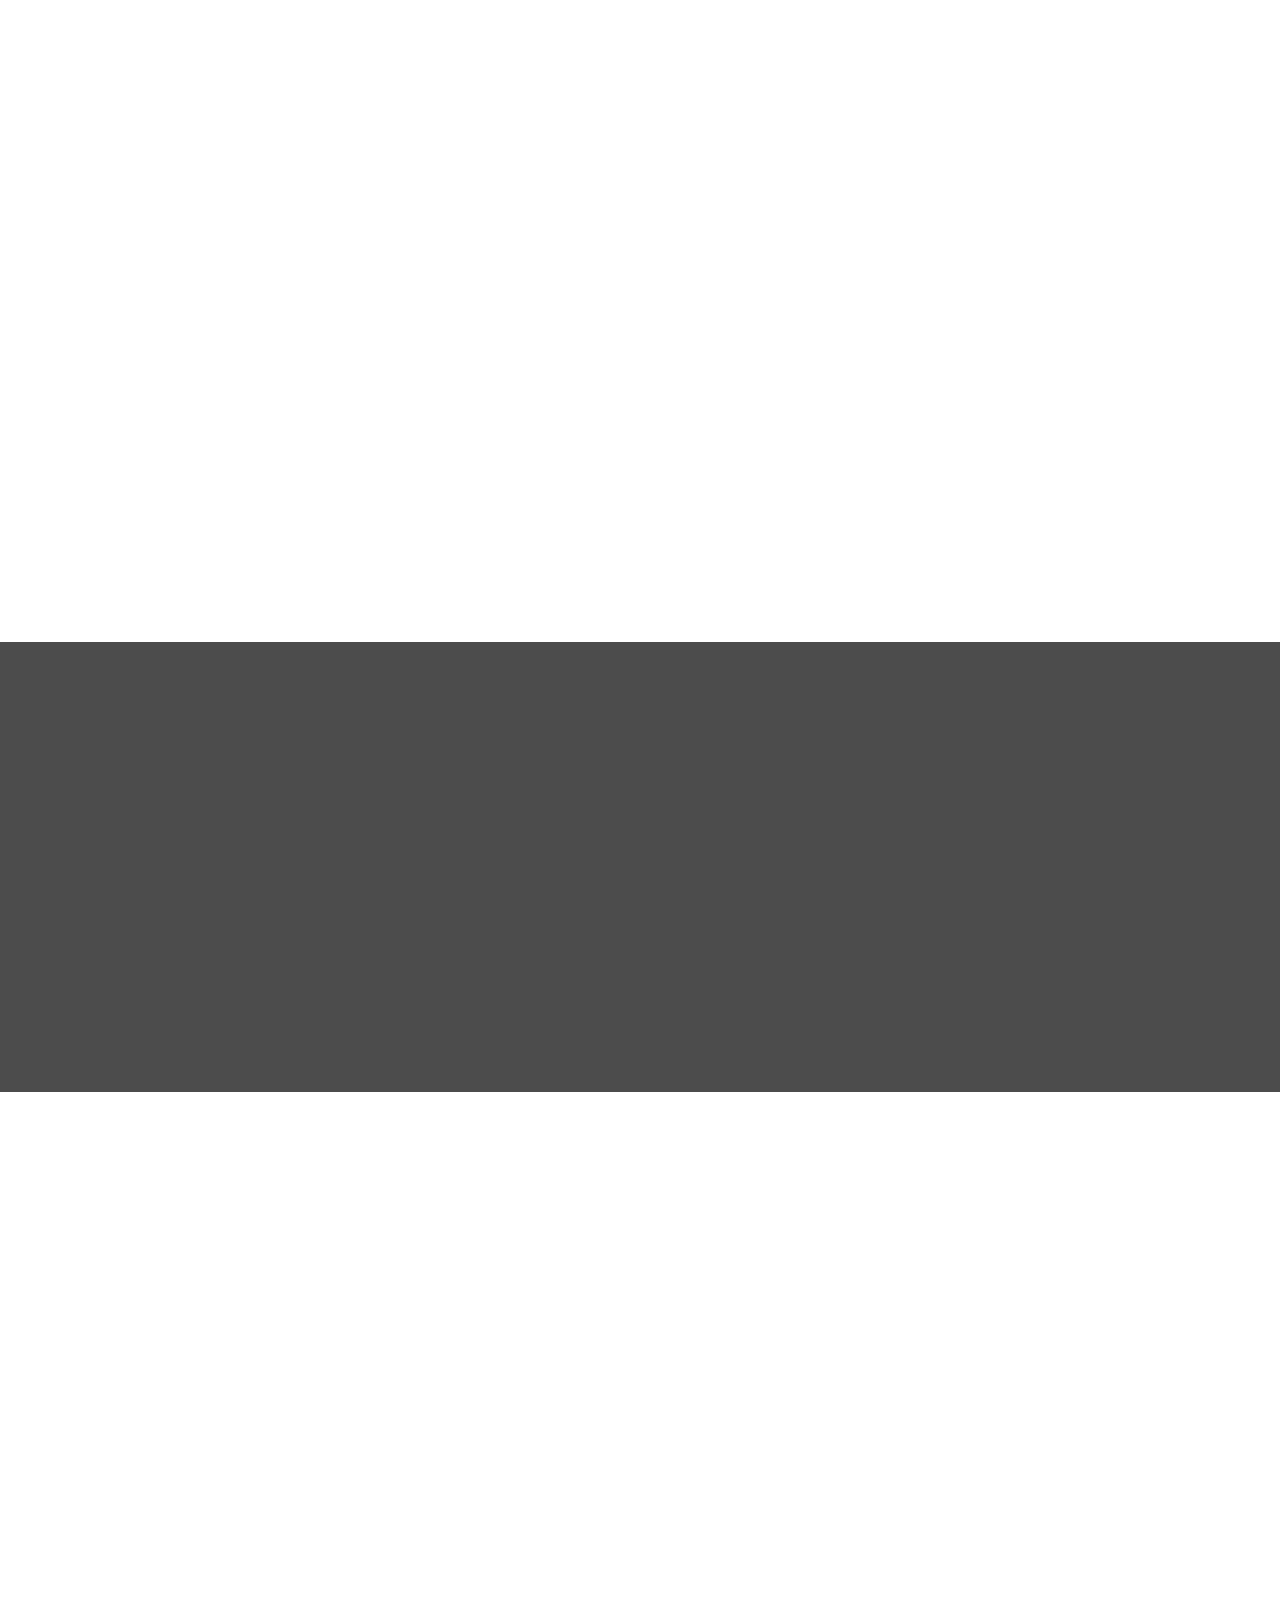
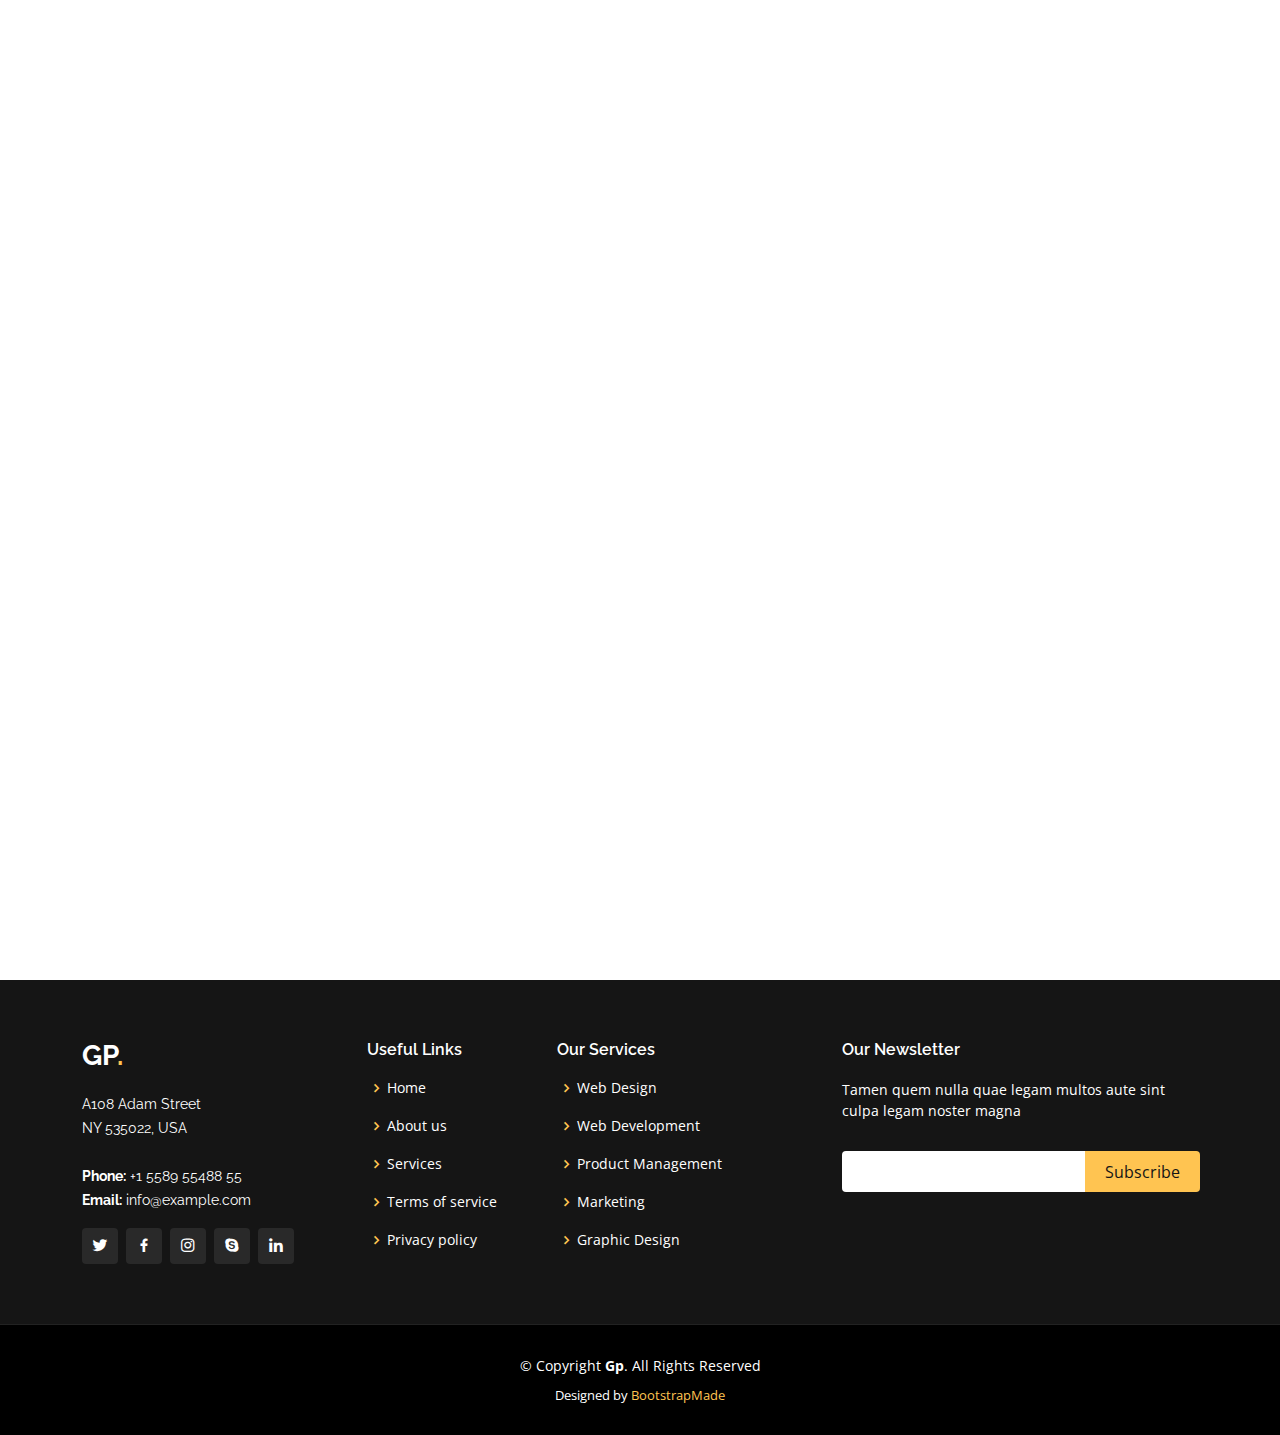
==== commit d352bb76: "many changes happened here in sign up and ligin backend and frontend" ====
--- a/TemplateFly/Gp/index.html
+++ b/TemplateFly/Gp/index.html
@@ -24,6 +24,7 @@
   <link href="assets/vendor/glightbox/css/glightbox.min.css" rel="stylesheet">
   <link href="assets/vendor/remixicon/remixicon.css" rel="stylesheet">
   <link href="assets/vendor/swiper/swiper-bundle.min.css" rel="stylesheet">
+  <link rel="stylesheet" href="search.css">
 
   <!-- Template Main CSS File -->
   <link href="assets/css/style.css" rel="stylesheet">
@@ -52,11 +53,12 @@
           <li><a class="nav-link scrollto active" href="#hero">Home</a></li>
           <li><a class="nav-link scrollto" href="#about">About</a></li>
           <li><a class="nav-link scrollto " href="#portfolio">Flights</a></li>
-          <!--fix portfolio->flight search-->
+          <!--fix portfolio->flight search------------------------------------------------------------------------------>
           <li><a class="nav-link scrollto" href="#services">Services</a></li>
           <li><a class="nav-link scrollto" href="#contact">Contact</a></li>
         </ul>
-        <i class="bi bi-list mobile-nav-toggle"></i>
+        <i class="bi bi-list mob
+        ile-nav-toggle"></i>
       </nav><!-- .navbar -->
 
       <a href="../login.html" class="get-started-btn scrollto">SignUp / Login</a>
@@ -236,7 +238,7 @@
     </section><!-- End Services Section -->
 
     <!-- ======= Cta Section ======= -->
-    <section id="cta" class="cta">
+    <!-- <section id="cta" class="cta">
       <div class="container" data-aos="zoom-in">
 
         <div class="text-center">
@@ -246,160 +248,50 @@
         </div>
 
       </div>
-    </section><!-- End Cta Section -->
-
-    <!-- ======= Portfolio Section ======= -->
-    <section id="portfolio" class="portfolio">
+    </section>End Cta Section -->
+
+    <!-- ======= Flight Section ======= -->
+    <section id="flight" class="flight">
       <div class="container" data-aos="fade-up">
-
         <div class="section-title">
-          <h2>Portfolio</h2>
-          <p>Check our Portfolio</p>
-        </div>
-
-        <div class="row" data-aos="fade-up" data-aos-delay="100">
-          <div class="col-lg-12 d-flex justify-content-center">
-            <ul id="portfolio-flters">
-              <li data-filter="*" class="filter-active">All</li>
-              <li data-filter=".filter-app">App</li>
-              <li data-filter=".filter-card">Card</li>
-              <li data-filter=".filter-web">Web</li>
-            </ul>
-          </div>
-        </div>
-
-        <div class="row portfolio-container" data-aos="fade-up" data-aos-delay="200">
-
-          <div class="col-lg-4 col-md-6 portfolio-item filter-app">
-            <div class="portfolio-wrap">
-              <img src="assets/img/portfolio/portfolio-1.jpg" class="img-fluid" alt="">
-              <div class="portfolio-info">
-                <h4>App 1</h4>
-                <p>App</p>
-                <div class="portfolio-links">
-                  <a href="assets/img/portfolio/portfolio-1.jpg" data-gallery="portfolioGallery" class="portfolio-lightbox" title="App 1"><i class="bx bx-plus"></i></a>
-                  <a href="portfolio-details.html" title="More Details"><i class="bx bx-link"></i></a>
-                </div>
-              </div>
-            </div>
-          </div>
-
-          <div class="col-lg-4 col-md-6 portfolio-item filter-web">
-            <div class="portfolio-wrap">
-              <img src="assets/img/portfolio/portfolio-2.jpg" class="img-fluid" alt="">
-              <div class="portfolio-info">
-                <h4>Web 3</h4>
-                <p>Web</p>
-                <div class="portfolio-links">
-                  <a href="assets/img/portfolio/portfolio-2.jpg" data-gallery="portfolioGallery" class="portfolio-lightbox" title="Web 3"><i class="bx bx-plus"></i></a>
-                  <a href="portfolio-details.html" title="More Details"><i class="bx bx-link"></i></a>
-                </div>
-              </div>
-            </div>
-          </div>
-
-          <div class="col-lg-4 col-md-6 portfolio-item filter-app">
-            <div class="portfolio-wrap">
-              <img src="assets/img/portfolio/portfolio-3.jpg" class="img-fluid" alt="">
-              <div class="portfolio-info">
-                <h4>App 2</h4>
-                <p>App</p>
-                <div class="portfolio-links">
-                  <a href="assets/img/portfolio/portfolio-3.jpg" data-gallery="portfolioGallery" class="portfolio-lightbox" title="App 2"><i class="bx bx-plus"></i></a>
-                  <a href="portfolio-details.html" title="More Details"><i class="bx bx-link"></i></a>
-                </div>
-              </div>
-            </div>
-          </div>
-
-          <div class="col-lg-4 col-md-6 portfolio-item filter-card">
-            <div class="portfolio-wrap">
-              <img src="assets/img/portfolio/portfolio-4.jpg" class="img-fluid" alt="">
-              <div class="portfolio-info">
-                <h4>Card 2</h4>
-                <p>Card</p>
-                <div class="portfolio-links">
-                  <a href="assets/img/portfolio/portfolio-4.jpg" data-gallery="portfolioGallery" class="portfolio-lightbox" title="Card 2"><i class="bx bx-plus"></i></a>
-                  <a href="portfolio-details.html" title="More Details"><i class="bx bx-link"></i></a>
-                </div>
-              </div>
-            </div>
-          </div>
-
-          <div class="col-lg-4 col-md-6 portfolio-item filter-web">
-            <div class="portfolio-wrap">
-              <img src="assets/img/portfolio/portfolio-5.jpg" class="img-fluid" alt="">
-              <div class="portfolio-info">
-                <h4>Web 2</h4>
-                <p>Web</p>
-                <div class="portfolio-links">
-                  <a href="assets/img/portfolio/portfolio-5.jpg" data-gallery="portfolioGallery" class="portfolio-lightbox" title="Web 2"><i class="bx bx-plus"></i></a>
-                  <a href="portfolio-details.html" title="More Details"><i class="bx bx-link"></i></a>
-                </div>
-              </div>
-            </div>
-          </div>
-
-          <div class="col-lg-4 col-md-6 portfolio-item filter-app">
-            <div class="portfolio-wrap">
-              <img src="assets/img/portfolio/portfolio-6.jpg" class="img-fluid" alt="">
-              <div class="portfolio-info">
-                <h4>App 3</h4>
-                <p>App</p>
-                <div class="portfolio-links">
-                  <a href="assets/img/portfolio/portfolio-6.jpg" data-gallery="portfolioGallery" class="portfolio-lightbox" title="App 3"><i class="bx bx-plus"></i></a>
-                  <a href="portfolio-details.html" title="More Details"><i class="bx bx-link"></i></a>
-                </div>
-              </div>
-            </div>
-          </div>
-
-          <div class="col-lg-4 col-md-6 portfolio-item filter-card">
-            <div class="portfolio-wrap">
-              <img src="assets/img/portfolio/portfolio-7.jpg" class="img-fluid" alt="">
-              <div class="portfolio-info">
-                <h4>Card 1</h4>
-                <p>Card</p>
-                <div class="portfolio-links">
-                  <a href="assets/img/portfolio/portfolio-7.jpg" data-gallery="portfolioGallery" class="portfolio-lightbox" title="Card 1"><i class="bx bx-plus"></i></a>
-                  <a href="portfolio-details.html" title="More Details"><i class="bx bx-link"></i></a>
-                </div>
-              </div>
-            </div>
-          </div>
-
-          <div class="col-lg-4 col-md-6 portfolio-item filter-card">
-            <div class="portfolio-wrap">
-              <img src="assets/img/portfolio/portfolio-8.jpg" class="img-fluid" alt="">
-              <div class="portfolio-info">
-                <h4>Card 3</h4>
-                <p>Card</p>
-                <div class="portfolio-links">
-                  <a href="assets/img/portfolio/portfolio-8.jpg" data-gallery="portfolioGallery" class="portfolio-lightbox" title="Card 3"><i class="bx bx-plus"></i></a>
-                  <a href="portfolio-details.html" title="More Details"><i class="bx bx-link"></i></a>
-                </div>
-              </div>
-            </div>
-          </div>
-
-          <div class="col-lg-4 col-md-6 portfolio-item filter-web">
-            <div class="portfolio-wrap">
-              <img src="assets/img/portfolio/portfolio-9.jpg" class="img-fluid" alt="">
-              <div class="portfolio-info">
-                <h4>Web 3</h4>
-                <p>Web</p>
-                <div class="portfolio-links">
-                  <a href="assets/img/portfolio/portfolio-9.jpg" data-gallery="portfolioGallery" class="portfolio-lightbox" title="Web 3"><i class="bx bx-plus"></i></a>
-                  <a href="portfolio-details.html" title="More Details"><i class="bx bx-link"></i></a>
-                </div>
-              </div>
-            </div>
-          </div>
-
-        </div>
-
-      </div>
-    </section><!-- End Portfolio Section -->
+          <h2>Flights</h2>
+          <p>Book your tickets here</p>
+        </div>
+        <div class="inner_container">
+          <div class="search_box">
+            <form action="flight.html" method="POST" name="search">
+              <div class="search_info">
+                <div class="From">
+                  <label for="options" placeholder="From"></label>
+                  <select class="options" name="options">
+                  <option value="option0">From</option>
+                  <option value="option1">Germany</option>
+                  <option value="option2">Lebanon</option>
+                  <option value="option3">Syria</option>
+                  <option value="option3">USA</option>
+                  <option value="option3">UK</option>
+                  </select>
+                </div>
+                <div class="To">
+                  <label for="options" placeholder="To"></label>
+                  <select class="options" name="options">
+                  <option value="option0">To</option>
+                  <option value="option1">Germany</option>
+                  <option value="option2">Lebanon</option>
+                  <option value="option3">Syria</option>
+                  <option value="option3">USA</option>
+                  <option value="option3">UK</option>
+                  </select>
+                </div>
+                <label for="departure" placeholder="Departure Date"></label>
+                <input type="date" id="calendar" name="calendar">
+                <input type="submit" value="Search">
+              </div>
+            </form>
+          </div>
+        </div>
+      </div>
+    </section><!-- End Flight Section -->
 
     <!-- ======= Counts Section ======= -->
     <section id="counts" class="counts">
--- a/TemplateFly/Gp/search.css
+++ b/TemplateFly/Gp/search.css
@@ -0,0 +1,71 @@
+/* Styles for the flight search section */
+
+/* Container styles */
+.flight .container .inner_container{
+  max-width: 800px;
+  margin: 0 auto;
+  padding: 20px;
+}
+
+
+/* Search box styles */
+.flight .search_box {
+  background-color: #f9f9f9;
+  border-radius: 8px;
+  padding: 20px;
+}
+
+/* Search form styles */
+.flight form {
+  display: flex;
+  flex-wrap: wrap;
+  justify-content: center;
+  align-items: center;
+}
+
+/* Search input styles */
+.flight .search_info {
+  display: flex;
+  flex-wrap: wrap;
+  justify-content: space-between;
+  align-items: center;
+}
+
+.flight .search_info .From,
+.flight .search_info .To {
+  width: calc(50% - 10px);
+  margin-bottom: 10px;
+}
+
+.flight .search_info label {
+  display: block;
+  color: #333;
+  margin-bottom: 5px;
+}
+
+.flight .search_info select {
+  width: 100%;
+  padding: 8px;
+  border-radius: 5px;
+  border: 1px solid #ccc;
+}
+
+.flight .search_info input[type="date"],
+.flight .search_info input[type="submit"] {
+  width: 100%;
+  padding: 10px;
+  border-radius: 5px;
+  border: 1px solid #ccc;
+  margin-bottom: 10px;
+}
+
+.flight .search_info input[type="submit"] {
+  background-color: #007bff;
+  color: #fff;
+  font-weight: bold;
+  cursor: pointer;
+}
+
+.flight .search_info input[type="submit"]:hover {
+  background-color: #0056b3;
+}
